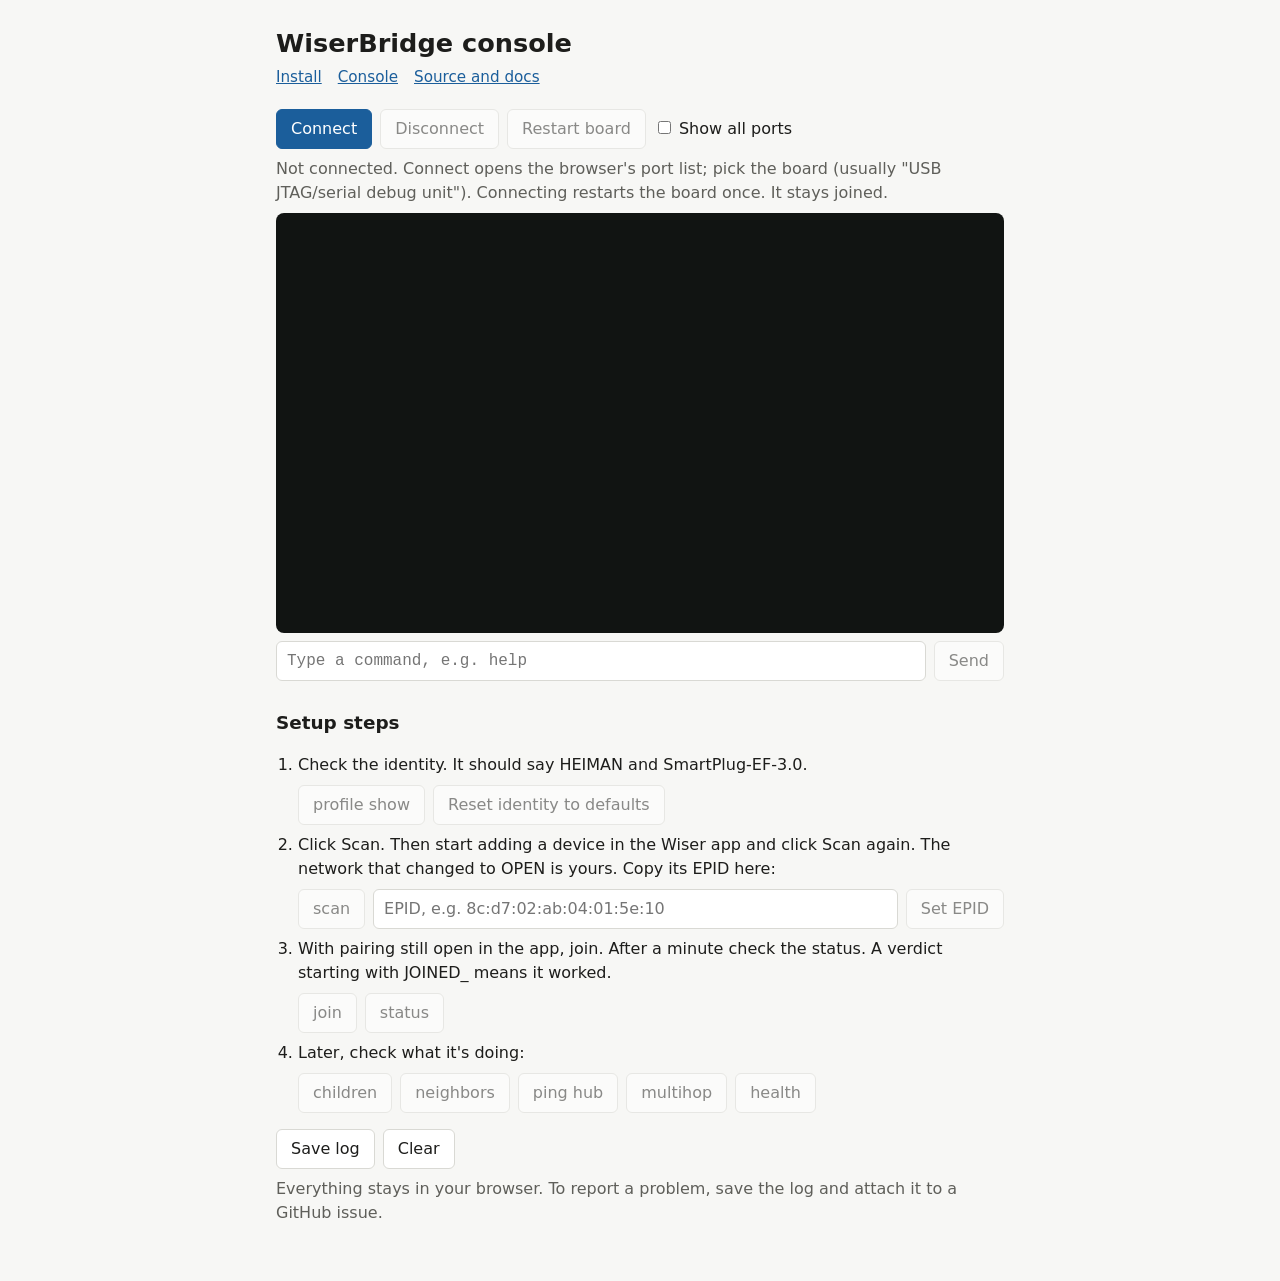
==== web/console.html @ 30f2c65f "Add browser installer and Web Serial console (GitHub Pages) - .github/workflows/pages.yml: builds th" ====
<!doctype html>
<html lang="en">
<head>
  <meta charset="utf-8">
  <meta name="viewport" content="width=device-width, initial-scale=1">
  <title>WiserBridge console</title>
  <link rel="stylesheet" href="style.css">
</head>
<body>
<main>
  <h1>WiserBridge console</h1>
  <nav>
    <a href="index.html">Install</a>
    <a href="console.html">Console</a>
    <a href="https://github.com/craigmillard86/wiserBridge">Source and docs</a>
  </nav>

  <div id="unsupported" class="warn hidden">
    This browser can't talk to USB serial ports. Use Chrome or Edge on a desktop computer.
  </div>

  <div class="row">
    <button id="connect" class="primary">Connect</button>
    <button id="disconnect" disabled>Disconnect</button>
    <button id="restart" disabled title="Hardware reset over USB">Restart board</button>
    <label><input type="checkbox" id="allports"> Show all ports</label>
  </div>
  <p class="muted" id="state">Not connected. Connect opens the browser's port list; pick the board
    (usually "USB JTAG/serial debug unit"). Connecting restarts the board once. It stays joined.</p>

  <div id="term" aria-live="polite"></div>

  <div class="row">
    <input type="text" id="cmd" placeholder="Type a command, e.g. help" autocomplete="off" disabled>
    <button id="send" disabled>Send</button>
  </div>

  <h2>Setup steps</h2>
  <ol>
    <li>Check the identity. It should say HEIMAN and SmartPlug-EF-3.0.
      <div class="row">
        <button data-cmd="profile show" disabled>profile show</button>
        <button data-cmds="profile defaults|profile save|reboot" disabled>Reset identity to defaults</button>
      </div>
    </li>
    <li>Click Scan. Then start adding a device in the Wiser app and click Scan again. The network
      that changed to OPEN is yours. Copy its EPID here:
      <div class="row">
        <button data-cmd="scan" disabled>scan</button>
        <input type="text" id="epid" placeholder="EPID, e.g. 8c:d7:02:ab:04:01:5e:10" disabled>
        <button id="setepid" disabled>Set EPID</button>
      </div>
    </li>
    <li>With pairing still open in the app, join. After a minute check the status. A verdict
      starting with JOINED_ means it worked.
      <div class="row">
        <button data-cmd="join" disabled>join</button>
        <button data-cmd="status" disabled>status</button>
      </div>
    </li>
    <li>Later, check what it's doing:
      <div class="row">
        <button data-cmd="children" disabled>children</button>
        <button data-cmd="neighbors" disabled>neighbors</button>
        <button data-cmd="ping 0x0000 5" disabled>ping hub</button>
        <button data-cmd="multihop" disabled>multihop</button>
        <button data-cmd="health" disabled>health</button>
      </div>
    </li>
  </ol>

  <div class="row">
    <button id="savelog">Save log</button>
    <button id="clear">Clear</button>
  </div>
  <p class="muted">Everything stays in your browser. To report a problem, save the log and attach
    it to a GitHub issue.</p>
</main>
<script src="console.js"></script>
</body>
</html>
---- web/style.css ----
:root {
  --bg: #f7f7f5;
  --panel: #ffffff;
  --text: #1d1d1b;
  --muted: #5f5f5a;
  --border: #d9d9d4;
  --accent: #1b5e9b;
  --accent-text: #ffffff;
  --code-bg: #f0f0ec;
  --term-bg: #111412;
  --term-text: #d6e2d6;
  --warn-bg: #fff4d6;
  --warn-border: #e0c060;
}
@media (prefers-color-scheme: dark) {
  :root {
    --bg: #161716;
    --panel: #1f201f;
    --text: #e8e8e4;
    --muted: #a3a39c;
    --border: #3a3b39;
    --accent: #6fa8dc;
    --accent-text: #0e1a26;
    --code-bg: #2a2b29;
    --term-bg: #0b0c0b;
    --term-text: #cfe0cf;
    --warn-bg: #3a3218;
    --warn-border: #7a6a2a;
  }
}
* { box-sizing: border-box; }
body {
  margin: 0;
  background: var(--bg);
  color: var(--text);
  font: 16px/1.5 system-ui, -apple-system, "Segoe UI", Roboto, sans-serif;
}
main { max-width: 760px; margin: 0 auto; padding: 24px 16px 48px; }
h1 { font-size: 1.6rem; margin: 0 0 4px; }
h2 { font-size: 1.15rem; margin: 28px 0 8px; }
p { margin: 8px 0; }
a { color: var(--accent); }
nav { display: flex; gap: 16px; margin-bottom: 20px; font-size: 0.95rem; }
code { background: var(--code-bg); padding: 1px 5px; border-radius: 4px; font-size: 0.92em; }
.muted { color: var(--muted); }
.panel {
  background: var(--panel);
  border: 1px solid var(--border);
  border-radius: 8px;
  padding: 16px;
  margin: 12px 0;
}
.warn {
  background: var(--warn-bg);
  border: 1px solid var(--warn-border);
  border-radius: 8px;
  padding: 10px 14px;
  margin: 12px 0;
}
.hidden { display: none !important; }
label.choice {
  display: flex;
  gap: 10px;
  align-items: flex-start;
  padding: 10px 0;
  border-bottom: 1px solid var(--border);
  cursor: pointer;
}
label.choice:last-child { border-bottom: 0; }
label.choice input { margin-top: 5px; }
label.choice small { display: block; color: var(--muted); }
button {
  font: inherit;
  padding: 7px 14px;
  border-radius: 6px;
  border: 1px solid var(--border);
  background: var(--panel);
  color: var(--text);
  cursor: pointer;
}
button.primary { background: var(--accent); color: var(--accent-text); border-color: var(--accent); }
button:disabled { opacity: 0.5; cursor: default; }
.row { display: flex; flex-wrap: wrap; gap: 8px; align-items: center; margin: 8px 0; }
input[type="text"] {
  font: inherit;
  padding: 7px 10px;
  border-radius: 6px;
  border: 1px solid var(--border);
  background: var(--panel);
  color: var(--text);
  min-width: 0;
  flex: 1;
}
#term {
  background: var(--term-bg);
  color: var(--term-text);
  font: 13px/1.4 ui-monospace, "Cascadia Mono", Consolas, monospace;
  height: 420px;
  overflow: auto;
  padding: 10px;
  border-radius: 8px;
  white-space: pre-wrap;
  word-break: break-word;
  margin: 8px 0;
}
#cmd { font-family: ui-monospace, "Cascadia Mono", Consolas, monospace; }
ol { padding-left: 22px; }
li { margin: 4px 0; }
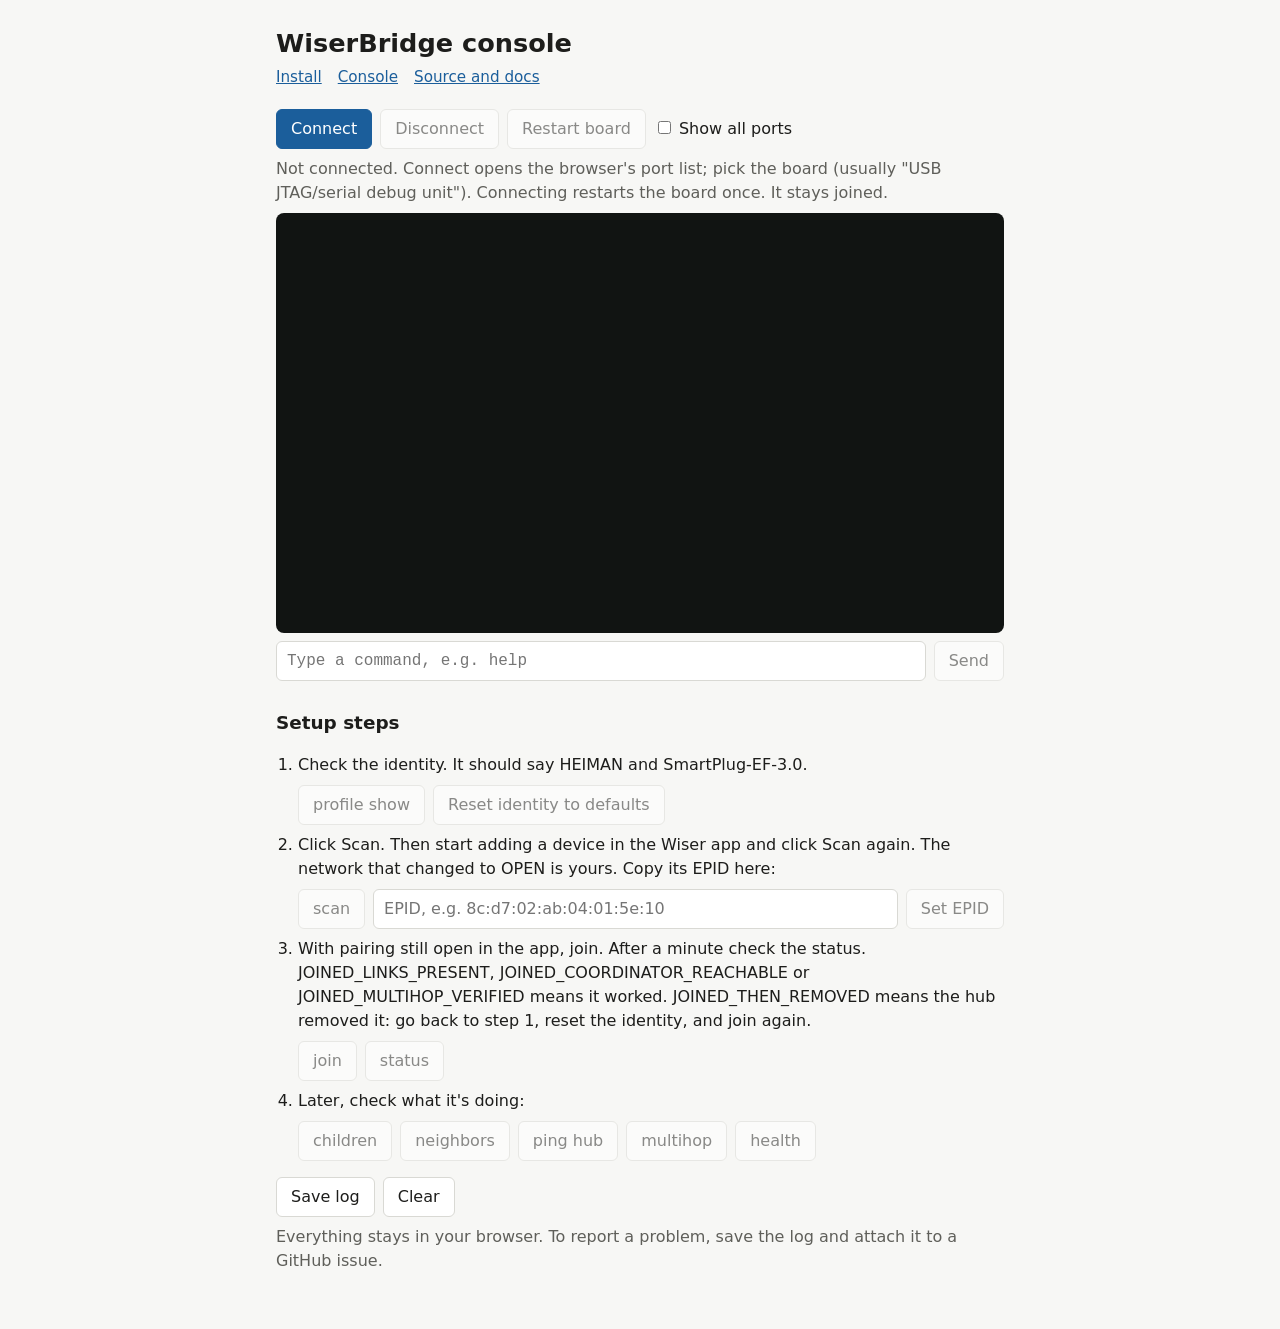
==== commit 09edfa04: "Address Copilot review on the browser installer - pages.yml: PR path filter now matches the push fil" ====
--- a/web/console.html
+++ b/web/console.html
@@ -51,8 +51,10 @@
         <button id="setepid" disabled>Set EPID</button>
       </div>
     </li>
-    <li>With pairing still open in the app, join. After a minute check the status. A verdict
-      starting with JOINED_ means it worked.
+    <li>With pairing still open in the app, join. After a minute check the status.
+      JOINED_LINKS_PRESENT, JOINED_COORDINATOR_REACHABLE or JOINED_MULTIHOP_VERIFIED means it
+      worked. JOINED_THEN_REMOVED means the hub removed it: go back to step 1, reset the identity,
+      and join again.
       <div class="row">
         <button data-cmd="join" disabled>join</button>
         <button data-cmd="status" disabled>status</button>
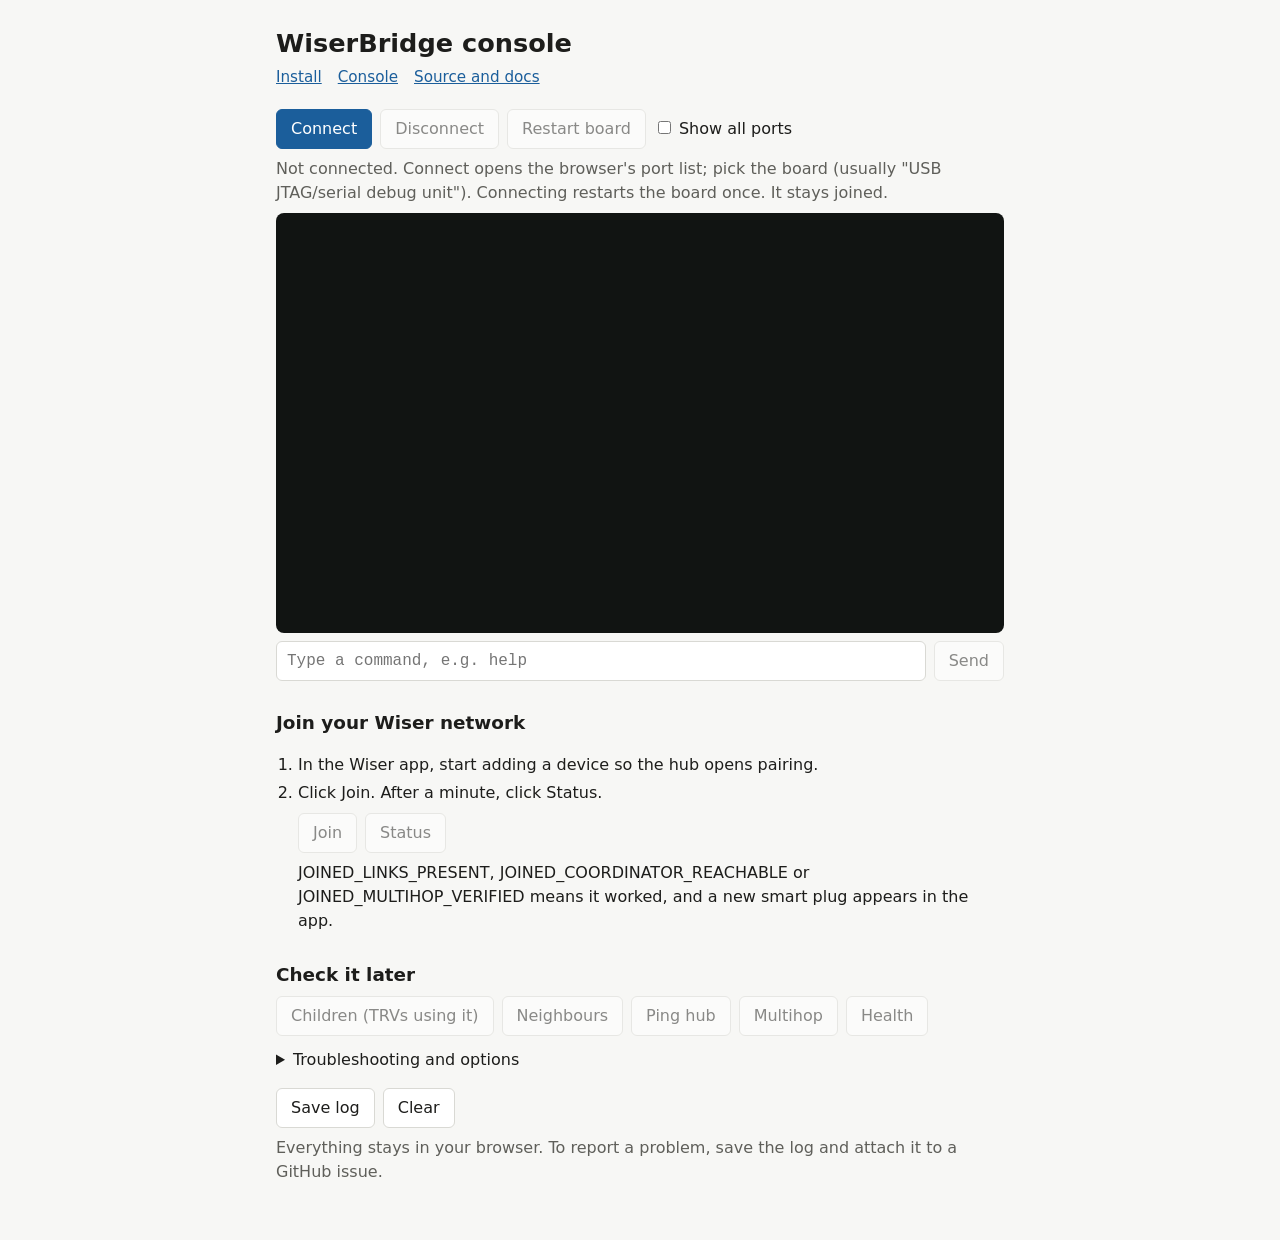
==== commit c9ed0422: "Setup: join is just open pairing + Join; identity check and EPID lock are optional The plug identity" ====
--- a/web/console.html
+++ b/web/console.html
@@ -35,41 +35,47 @@
     <button id="send" disabled>Send</button>
   </div>
 
-  <h2>Setup steps</h2>
+  <h2>Join your Wiser network</h2>
   <ol>
-    <li>Check the identity. It should say HEIMAN and SmartPlug-EF-3.0.
+    <li>In the Wiser app, start adding a device so the hub opens pairing.</li>
+    <li>Click Join. After a minute, click Status.
       <div class="row">
-        <button data-cmd="profile show" disabled>profile show</button>
-        <button data-cmds="profile defaults|profile save|reboot" disabled>Reset identity to defaults</button>
+        <button data-cmd="join" disabled>Join</button>
+        <button data-cmd="status" disabled>Status</button>
       </div>
-    </li>
-    <li>Click Scan. Then start adding a device in the Wiser app and click Scan again. The network
-      that changed to OPEN is yours. Copy its EPID here:
-      <div class="row">
-        <button data-cmd="scan" disabled>scan</button>
-        <input type="text" id="epid" placeholder="EPID, e.g. 8c:d7:02:ab:04:01:5e:10" disabled>
-        <button id="setepid" disabled>Set EPID</button>
-      </div>
-    </li>
-    <li>With pairing still open in the app, join. After a minute check the status.
       JOINED_LINKS_PRESENT, JOINED_COORDINATOR_REACHABLE or JOINED_MULTIHOP_VERIFIED means it
-      worked. JOINED_THEN_REMOVED means the hub removed it: go back to step 1, reset the identity,
-      and join again.
-      <div class="row">
-        <button data-cmd="join" disabled>join</button>
-        <button data-cmd="status" disabled>status</button>
-      </div>
-    </li>
-    <li>Later, check what it's doing:
-      <div class="row">
-        <button data-cmd="children" disabled>children</button>
-        <button data-cmd="neighbors" disabled>neighbors</button>
-        <button data-cmd="ping 0x0000 5" disabled>ping hub</button>
-        <button data-cmd="multihop" disabled>multihop</button>
-        <button data-cmd="health" disabled>health</button>
-      </div>
+      worked, and a new smart plug appears in the app.
     </li>
   </ol>
+
+  <h2>Check it later</h2>
+  <div class="row">
+    <button data-cmd="children" disabled>Children (TRVs using it)</button>
+    <button data-cmd="neighbors" disabled>Neighbours</button>
+    <button data-cmd="ping 0x0000 5" disabled>Ping hub</button>
+    <button data-cmd="multihop" disabled>Multihop</button>
+    <button data-cmd="health" disabled>Health</button>
+  </div>
+
+  <details>
+    <summary>Troubleshooting and options</summary>
+    <p><strong>Status says JOINED_THEN_REMOVED.</strong> The hub removed it. Check the identity:
+      it should say HEIMAN and SmartPlug-EF-3.0. If it says DIY-ESP32C6, reset it to the
+      defaults, then join again.</p>
+    <div class="row">
+      <button data-cmd="profile show" disabled>Show identity</button>
+      <button data-cmds="profile defaults|profile save|reboot" disabled>Reset identity to defaults</button>
+    </div>
+    <p><strong>Lock it to your network (optional).</strong> The board joins whichever Zigbee
+      network has pairing open. If a neighbour might be pairing a device at the same time: click
+      Scan, open pairing in the Wiser app, click Scan again, and enter the EPID of the network
+      that changed to OPEN.</p>
+    <div class="row">
+      <button data-cmd="scan" disabled>Scan</button>
+      <input type="text" id="epid" placeholder="EPID, e.g. 8c:d7:02:ab:04:01:5e:10" disabled>
+      <button id="setepid" disabled>Set EPID</button>
+    </div>
+  </details>
 
   <div class="row">
     <button id="savelog">Save log</button>
--- a/web/style.css
+++ b/web/style.css
@@ -106,3 +106,6 @@
 #cmd { font-family: ui-monospace, "Cascadia Mono", Consolas, monospace; }
 ol { padding-left: 22px; }
 li { margin: 4px 0; }
+details { margin: 4px 0 12px; }
+details summary { cursor: pointer; padding: 4px 0; }
+details .choice { border-bottom: 0; }
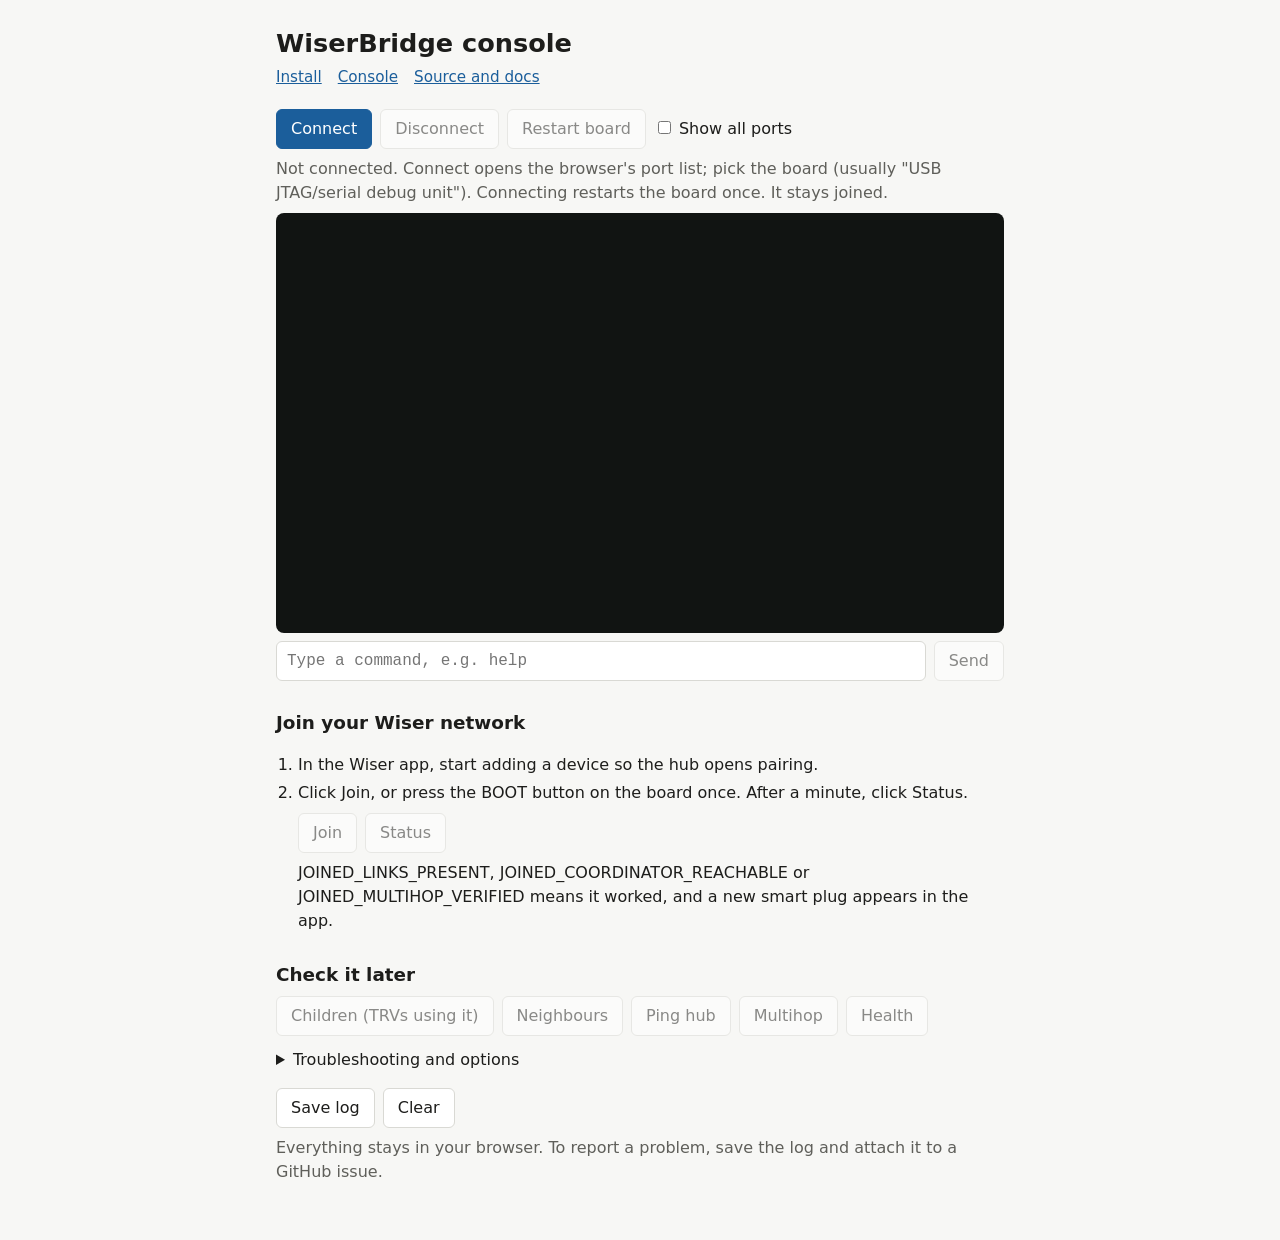
==== commit c138a711: "Highlight joining with the BOOT button (no computer needed) Co-Authored-By: Claude Opus 5.5 <noreply" ====
--- a/web/console.html
+++ b/web/console.html
@@ -38,7 +38,7 @@
   <h2>Join your Wiser network</h2>
   <ol>
     <li>In the Wiser app, start adding a device so the hub opens pairing.</li>
-    <li>Click Join. After a minute, click Status.
+    <li>Click Join, or press the BOOT button on the board once. After a minute, click Status.
       <div class="row">
         <button data-cmd="join" disabled>Join</button>
         <button data-cmd="status" disabled>Status</button>
